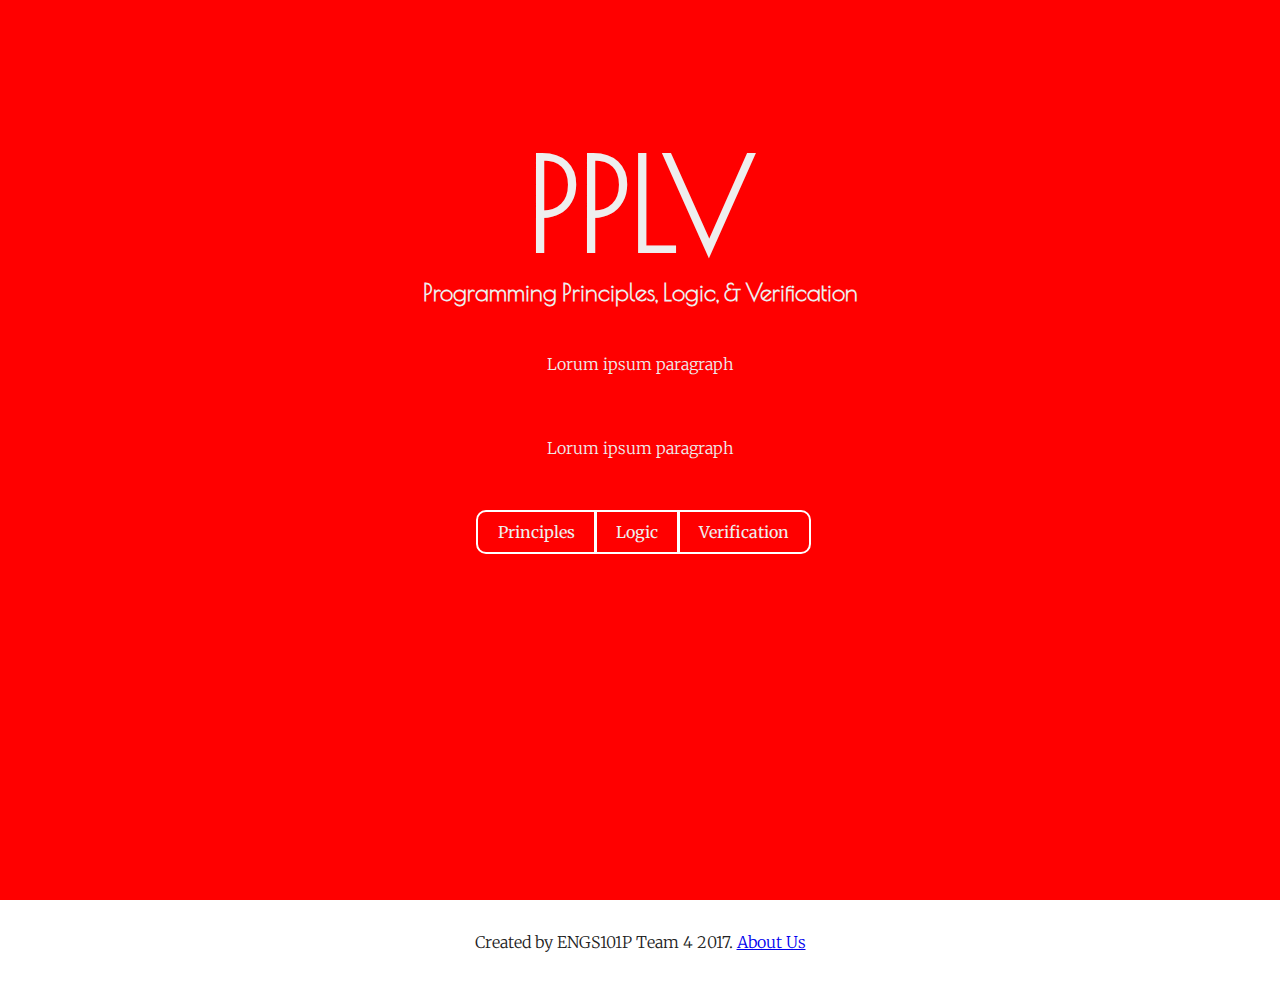
==== index.html @ 0f5c84d4 "More styles for landing page" ====
<!DOCTYPE html>
<html>
  <head>
    <title>PPLV Explained</title>

    <link rel="stylesheet" href="https://fonts.googleapis.com/css?family=Merriweather:300,400,400i|Poiret+One" >
    <link rel="stylesheet" href="css/style.css">
  </head>

  <body>

    <header class="full-height">

      <hgroup>
          <h1>PPLV</h1>
          <h2>Programming Principles, Logic, &amp; Verification</h2>
          <p>Lorum ipsum paragraph</p>
          <p>Lorum ipsum paragraph</p>

          <div class="button-container">
            <a href="principles.html">Principles</a>
            <a href="logic.html">Logic</a>
            <a href="verification.html">Verification</a>
          </div>
      </hgroup>

    </header>

    <footer>

      <p>Created by ENGS101P Team 4 2017. <a href="about.html">About Us</a></p>

    </footer>

  </body>
</html>
---- css/style.css ----
* {
  box-sizing: border-box;
  margin: 0;
  padding: 0; }

body {
  font-family: 'Merriweather', serif;
  color: #222; }

h1, h2, h3 {
  font-family: 'Poiret One', cursive; }

.button-container {
  margin-top: 20px; }
  .button-container a {
    color: inherit;
    text-decoration: none;
    border: 2px solid white;
    padding: 10px 20px;
    margin-right: -7px; }
    .button-container a:first-child {
      border-top-left-radius: 10px;
      border-bottom-left-radius: 10px; }
    .button-container a:last-child {
      border-top-right-radius: 10px;
      border-bottom-right-radius: 10px; }

header {
  background: red;
  color: #eee; }
  header.full-height {
    min-height: 100vh; }
  header hgroup {
    margin: 0 auto;
    padding: 10% 0;
    text-align: center;
    width: 100%;
    max-width: 800px; }
    header hgroup h1 {
      font-size: 8em; }
    header hgroup h2 {
      margin-bottom: 2em; }
    header hgroup p {
      font-weight: 300;
      margin-bottom: 4em; }

footer {
  padding: 2em;
  font-weight: 300;
  text-align: center; }
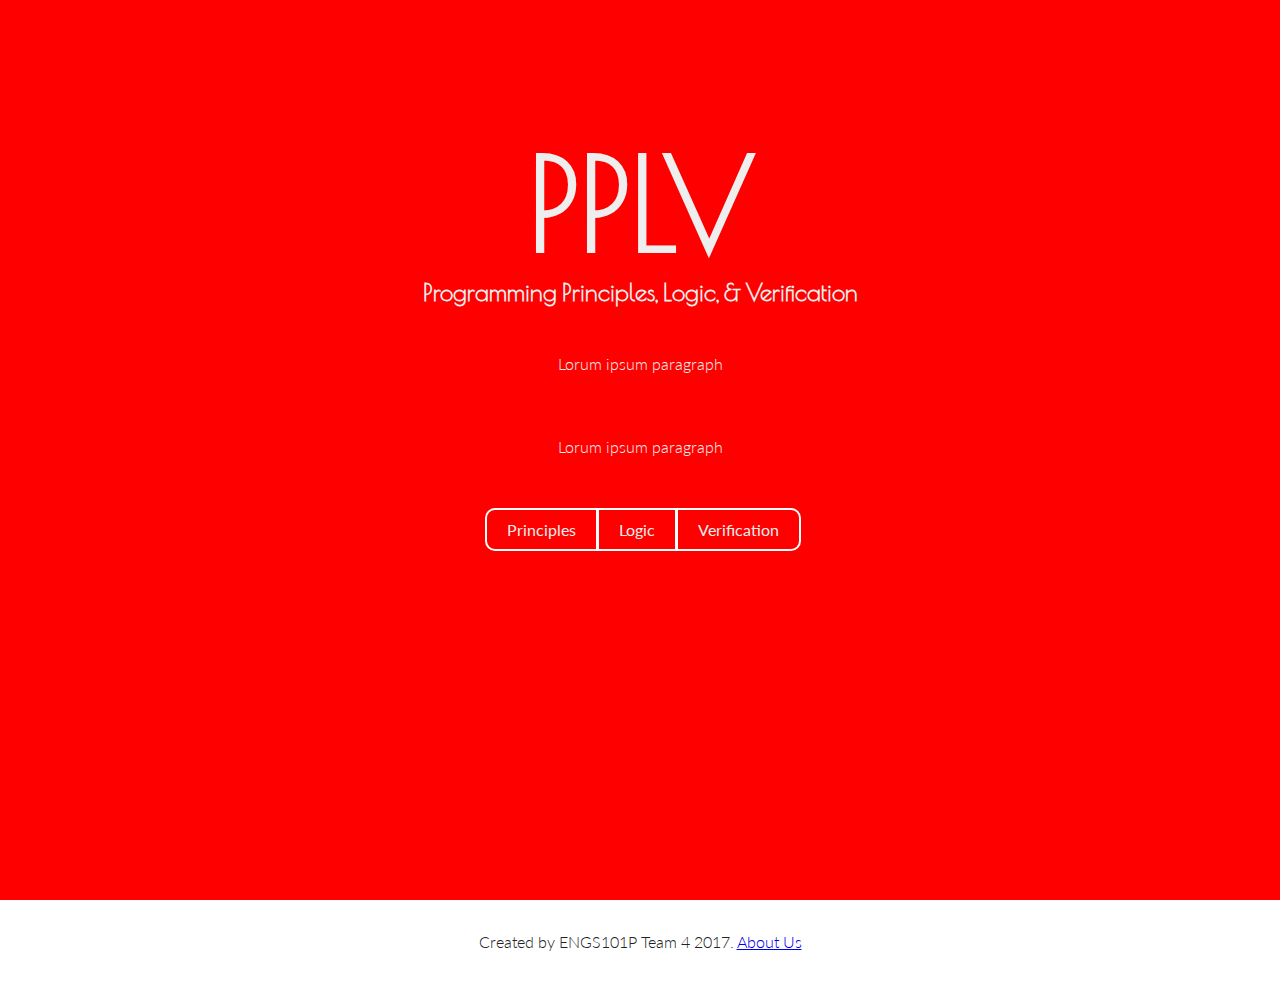
==== commit 1231344b: "More styles, nav bar, etc" ====
--- a/index.html
+++ b/index.html
@@ -3,7 +3,7 @@
   <head>
     <title>PPLV Explained</title>
 
-    <link rel="stylesheet" href="https://fonts.googleapis.com/css?family=Merriweather:300,400,400i|Poiret+One" >
+    <link rel="stylesheet" href="https://fonts.googleapis.com/css?family=Lato:300,400,400i|Poiret+One" >
     <link rel="stylesheet" href="css/style.css">
   </head>
 
--- a/css/style.css
+++ b/css/style.css
@@ -4,7 +4,7 @@
   padding: 0; }
 
 body {
-  font-family: 'Merriweather', serif;
+  font-family: 'Lato', sans-serif;
   color: #222; }
 
 h1, h2, h3 {
@@ -17,7 +17,7 @@
     text-decoration: none;
     border: 2px solid white;
     padding: 10px 20px;
-    margin-right: -7px; }
+    margin-right: -5px; }
     .button-container a:first-child {
       border-top-left-radius: 10px;
       border-bottom-left-radius: 10px; }
@@ -27,9 +27,26 @@
 
 header {
   background: red;
-  color: #eee; }
+  color: #eee;
+  min-height: 50vh;
+  position: relative;
+  width: 100%; }
   header.full-height {
     min-height: 100vh; }
+  header h1 {
+    font-size: 6em;
+    position: absolute;
+    bottom: 20px;
+    left: 20px; }
+  header nav {
+    background: blue;
+    position: absolute;
+    bottom: 0;
+    right: 0; }
+    header nav a {
+      text-decoration: none;
+      color: inherit;
+      padding: 10px 20px; }
   header hgroup {
     margin: 0 auto;
     padding: 10% 0;
@@ -37,7 +54,8 @@
     width: 100%;
     max-width: 800px; }
     header hgroup h1 {
-      font-size: 8em; }
+      font-size: 8em;
+      position: static; }
     header hgroup h2 {
       margin-bottom: 2em; }
     header hgroup p {
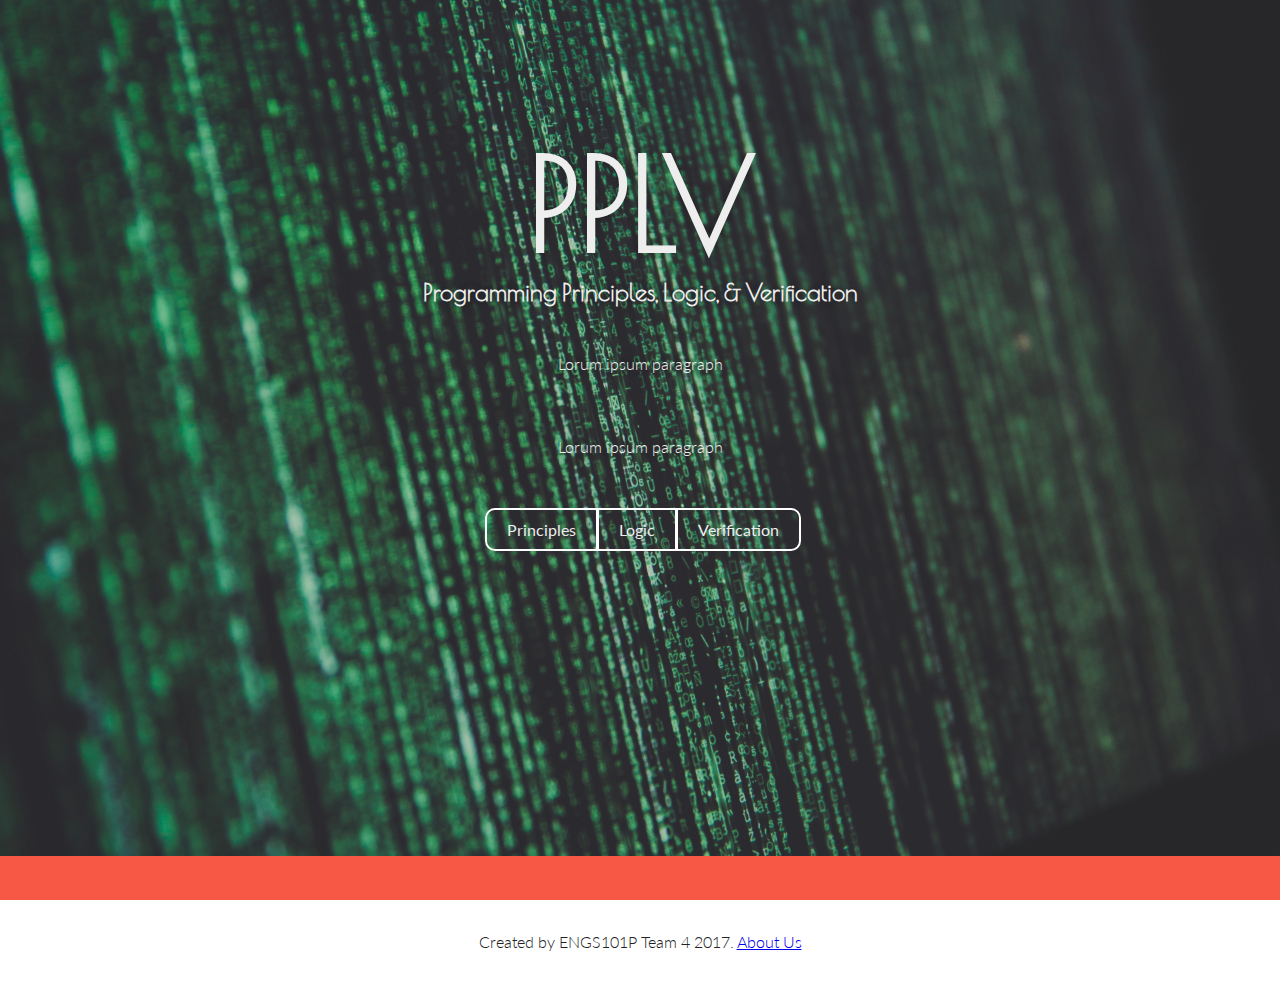
==== commit 0ffd168b: "Viewport meta tags for everyone" ====
--- a/index.html
+++ b/index.html
@@ -5,6 +5,7 @@
 
     <link rel="stylesheet" href="https://fonts.googleapis.com/css?family=Lato:300,400,400i|Poiret+One" >
     <link rel="stylesheet" href="css/style.css">
+    <meta name="viewport" content="width=device-width, initial-scale=1">
   </head>
 
   <body>
--- a/css/style.css
+++ b/css/style.css
@@ -17,36 +17,91 @@
     text-decoration: none;
     border: 2px solid white;
     padding: 10px 20px;
-    margin-right: -5px; }
+    margin-right: -5px;
+    transition: background 0.3s, color 0.3s; }
     .button-container a:first-child {
       border-top-left-radius: 10px;
       border-bottom-left-radius: 10px; }
     .button-container a:last-child {
       border-top-right-radius: 10px;
       border-bottom-right-radius: 10px; }
+    .button-container a:hover {
+      background: white;
+      color: rgba(0, 0, 0, 0.8); }
 
 header {
-  background: red;
+  background-size: cover;
+  background-color: #F75745;
+  background-repeat: no-repeat;
+  background-position: center -60px;
   color: #eee;
   min-height: 50vh;
   position: relative;
-  width: 100%; }
+  width: 100%;
+  margin-bottom: 40px; }
+  @media (max-width: 800px) {
+    header {
+      background-position: center center; } }
+  header.verification {
+    background-image: url(/img/verification_2.jpg); }
+    header.verification h1 {
+      color: white; }
+  header.principles {
+    background-image: url(/img/principles.jpg);
+    background-position: center center; }
+    header.principles h1 {
+      color: white; }
   header.full-height {
-    min-height: 100vh; }
+    min-height: 100vh;
+    margin-bottom: 0;
+    background-color: linear-gradient(rgba(0, 0, 0, 0.45), rgba(0, 0, 0, 0.45));
+    background-image: url(/img/landing.jpg); }
+  header h1, header h2, header hgroup p {
+    text-shadow: 0px 0px 10px rgba(0, 0, 0, 0.3); }
   header h1 {
     font-size: 6em;
     position: absolute;
     bottom: 20px;
     left: 20px; }
+    @media (max-width: 800px) {
+      header h1 {
+        bottom: 50px;
+        font-size: 3.5em; } }
+  header #home {
+    position: absolute;
+    top: 30px;
+    left: 30px;
+    color: inherit;
+    text-decoration: none;
+    background: rgba(255, 255, 255, 0.2);
+    padding: 10px 14px;
+    border-radius: 4px;
+    border: 1px solid #ccc;
+    transition: background 0.3s, color 0.3s; }
+    header #home:hover {
+      background: rgba(255, 255, 255, 0.6);
+      color: rgba(0, 0, 0, 0.6); }
+    header #home:before {
+      content: "<";
+      margin-right: 10px; }
   header nav {
-    background: blue;
     position: absolute;
-    bottom: 0;
-    right: 0; }
+    bottom: -2px;
+    right: 5px; }
     header nav a {
       text-decoration: none;
-      color: inherit;
-      padding: 10px 20px; }
+      color: white;
+      background: rgba(255, 255, 255, 0.2);
+      padding: 10px 20px;
+      border: 1px solid white;
+      display: inline-block;
+      margin-right: -4px;
+      border-top-left-radius: 10px;
+      border-top-right-radius: 10px;
+      transition: background 0.3s, color 0.3s; }
+      header nav a:hover {
+        background: rgba(255, 255, 255, 0.8);
+        color: rgba(0, 0, 0, 0.8); }
   header hgroup {
     margin: 0 auto;
     padding: 10% 0;
@@ -62,7 +117,80 @@
       font-weight: 300;
       margin-bottom: 4em; }
 
+.container {
+  width: 100%;
+  margin: 0 auto;
+  padding: 0 20px;
+  max-width: 800px; }
+
+section {
+  margin: 20px 0; }
+  section .img, section .vid {
+    margin: 40px auto 20px auto;
+    width: 100%;
+    max-width: 900px; }
+    section .img img, section .vid img {
+      width: 100%;
+      margin-bottom: 10px; }
+    section .img .fluid-width-video-wrapper, section .vid .fluid-width-video-wrapper {
+      margin-bottom: 10px; }
+    section .img p, section .vid p {
+      text-align: center;
+      font-style: italic;
+      color: #888; }
+  section:after {
+    width: 100px;
+    height: 2px;
+    background: black; }
+  section h2 {
+    margin-bottom: 10px;
+    font-size: 2em; }
+  section p {
+    margin-bottom: 20px;
+    line-height: 1.6;
+    font-size: 1.1em; }
+    section p.leader {
+      font-size: 1.5em;
+      font-weight: 300; }
+  section ol.timeline {
+    list-style: none; }
+    section ol.timeline li {
+      line-height: 1.6;
+      margin-bottom: 20px;
+      clear: right; }
+      section ol.timeline li span {
+        font-size: 30px;
+        font-style: italic;
+        color: #777;
+        margin-right: 4px; }
+      section ol.timeline li img {
+        height: 120px;
+        float: right;
+        margin-left: 20px;
+        margin-bottom: 20px; }
+
+.person {
+  width: 25%;
+  float: left;
+  display: inline-block;
+  text-align: center;
+  height: 250px; }
+  @media (max-width: 800px) {
+    .person {
+      width: 50%; } }
+  .person img {
+    border-radius: 50px;
+    width: 100px;
+    margin: 10px auto; }
+  .person h3 {
+    font-size: 24px;
+    margin-bottom: 10px; }
+  .person p {
+    font-size: 16px;
+    line-height: 1.4; }
+
 footer {
   padding: 2em;
   font-weight: 300;
-  text-align: center; }
+  text-align: center;
+  clear: both; }
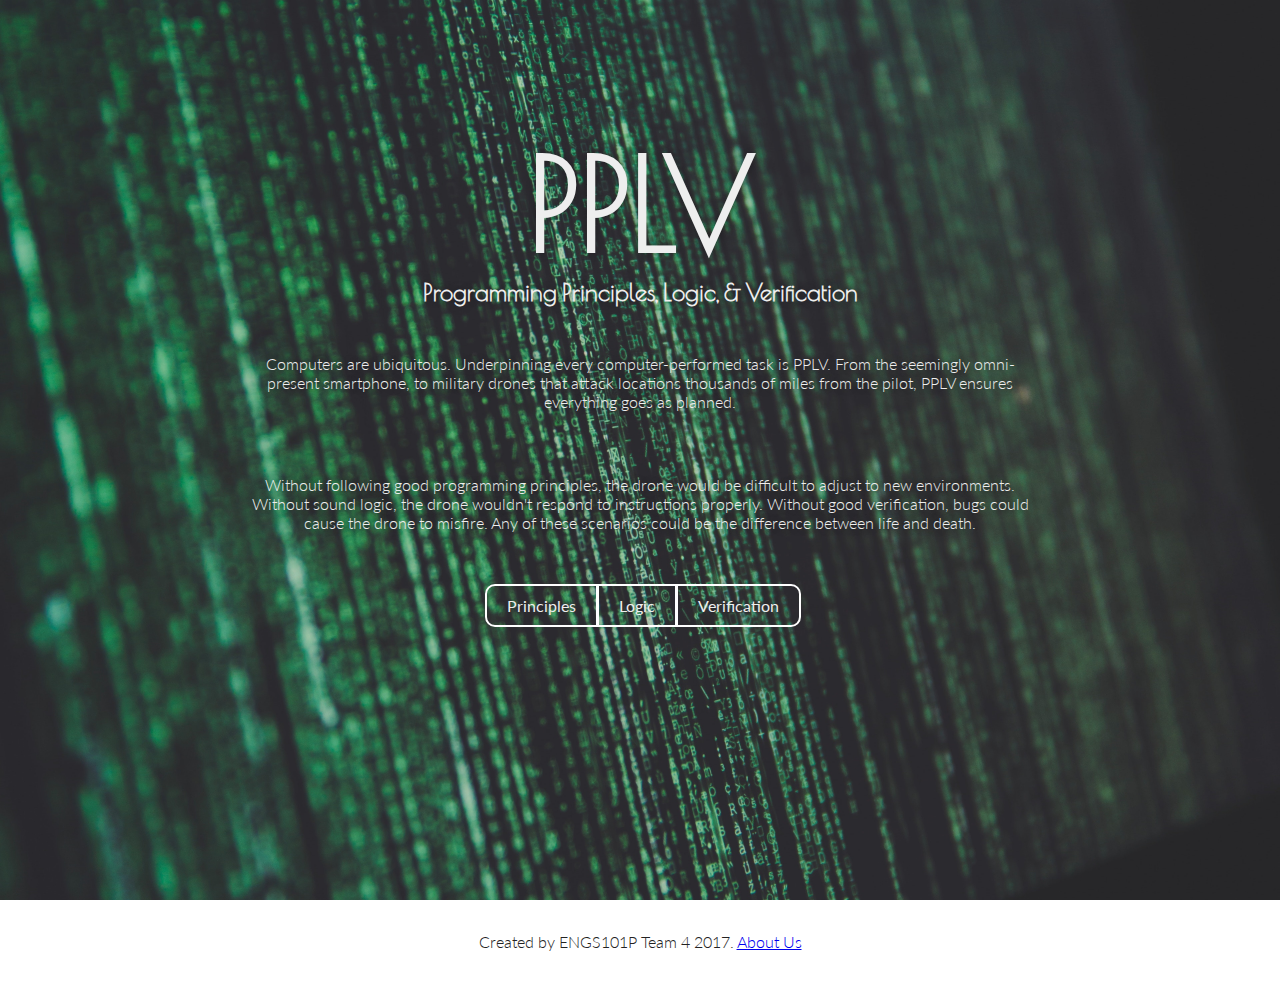
==== commit d52a1e94: "Updated paragraphs." ====
--- a/index.html
+++ b/index.html
@@ -15,8 +15,8 @@
       <hgroup>
           <h1>PPLV</h1>
           <h2>Programming Principles, Logic, &amp; Verification</h2>
-          <p>Lorum ipsum paragraph</p>
-          <p>Lorum ipsum paragraph</p>
+          <p>Computers are ubiquitous. Underpinning every computer-performed task is PPLV. From the seemingly omni-present smartphone, to military drones that attack locations thousands of miles from the pilot, PPLV ensures everything goes as planned.</p>
+          <p>Without following good programming principles, the drone would be difficult to adjust to new environments. Without sound logic, the drone wouldn't respond to instructions properly. Without good verification, bugs could cause the drone to misfire. Any of these scenarios could be the difference between life and death.</p>
 
           <div class="button-container">
             <a href="principles.html">Principles</a>
--- a/css/style.css
+++ b/css/style.css
@@ -55,7 +55,8 @@
     min-height: 100vh;
     margin-bottom: 0;
     background-color: linear-gradient(rgba(0, 0, 0, 0.45), rgba(0, 0, 0, 0.45));
-    background-image: url(/img/landing.jpg); }
+    background-image: url(/img/landing.jpg);
+    background-position: center center; }
   header h1, header h2, header hgroup p {
     text-shadow: 0px 0px 10px rgba(0, 0, 0, 0.3); }
   header h1 {
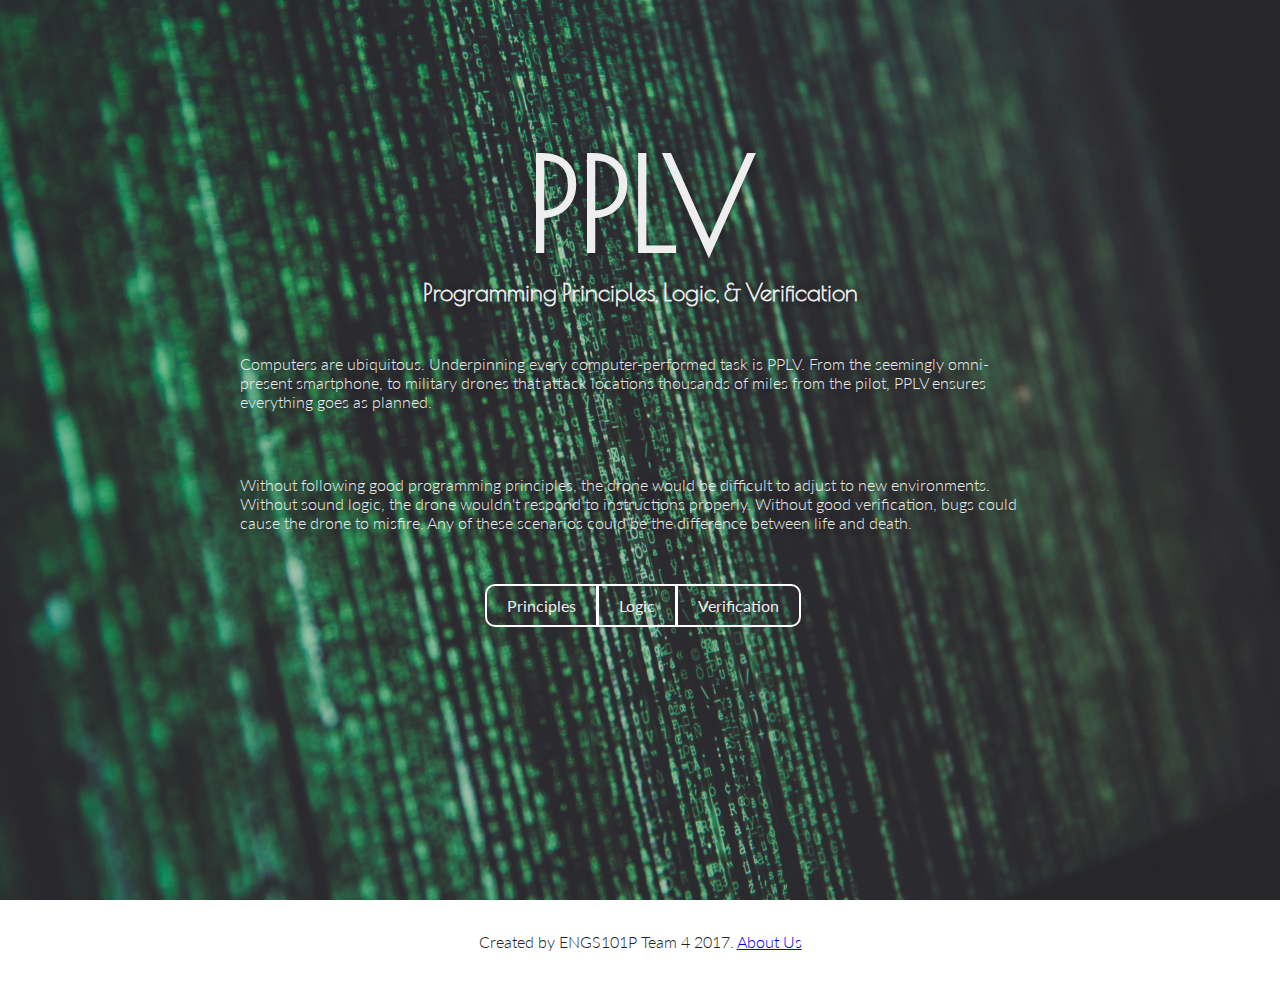
==== commit 9fb3e8ee: "Aligned paragraphs." ====
--- a/index.html
+++ b/index.html
@@ -15,8 +15,8 @@
       <hgroup>
           <h1>PPLV</h1>
           <h2>Programming Principles, Logic, &amp; Verification</h2>
-          <p>Computers are ubiquitous. Underpinning every computer-performed task is PPLV. From the seemingly omni-present smartphone, to military drones that attack locations thousands of miles from the pilot, PPLV ensures everything goes as planned.</p>
-          <p>Without following good programming principles, the drone would be difficult to adjust to new environments. Without sound logic, the drone wouldn't respond to instructions properly. Without good verification, bugs could cause the drone to misfire. Any of these scenarios could be the difference between life and death.</p>
+          <p align="left">Computers are ubiquitous. Underpinning every computer-performed task is PPLV. From the seemingly omni-present smartphone, to military drones that attack locations thousands of miles from the pilot, PPLV ensures everything goes as planned.</p>
+          <p align="left">Without following good programming principles, the drone would be difficult to adjust to new environments. Without sound logic, the drone wouldn't respond to instructions properly. Without good verification, bugs could cause the drone to misfire. Any of these scenarios could be the difference between life and death.</p>
 
           <div class="button-container">
             <a href="principles.html">Principles</a>
